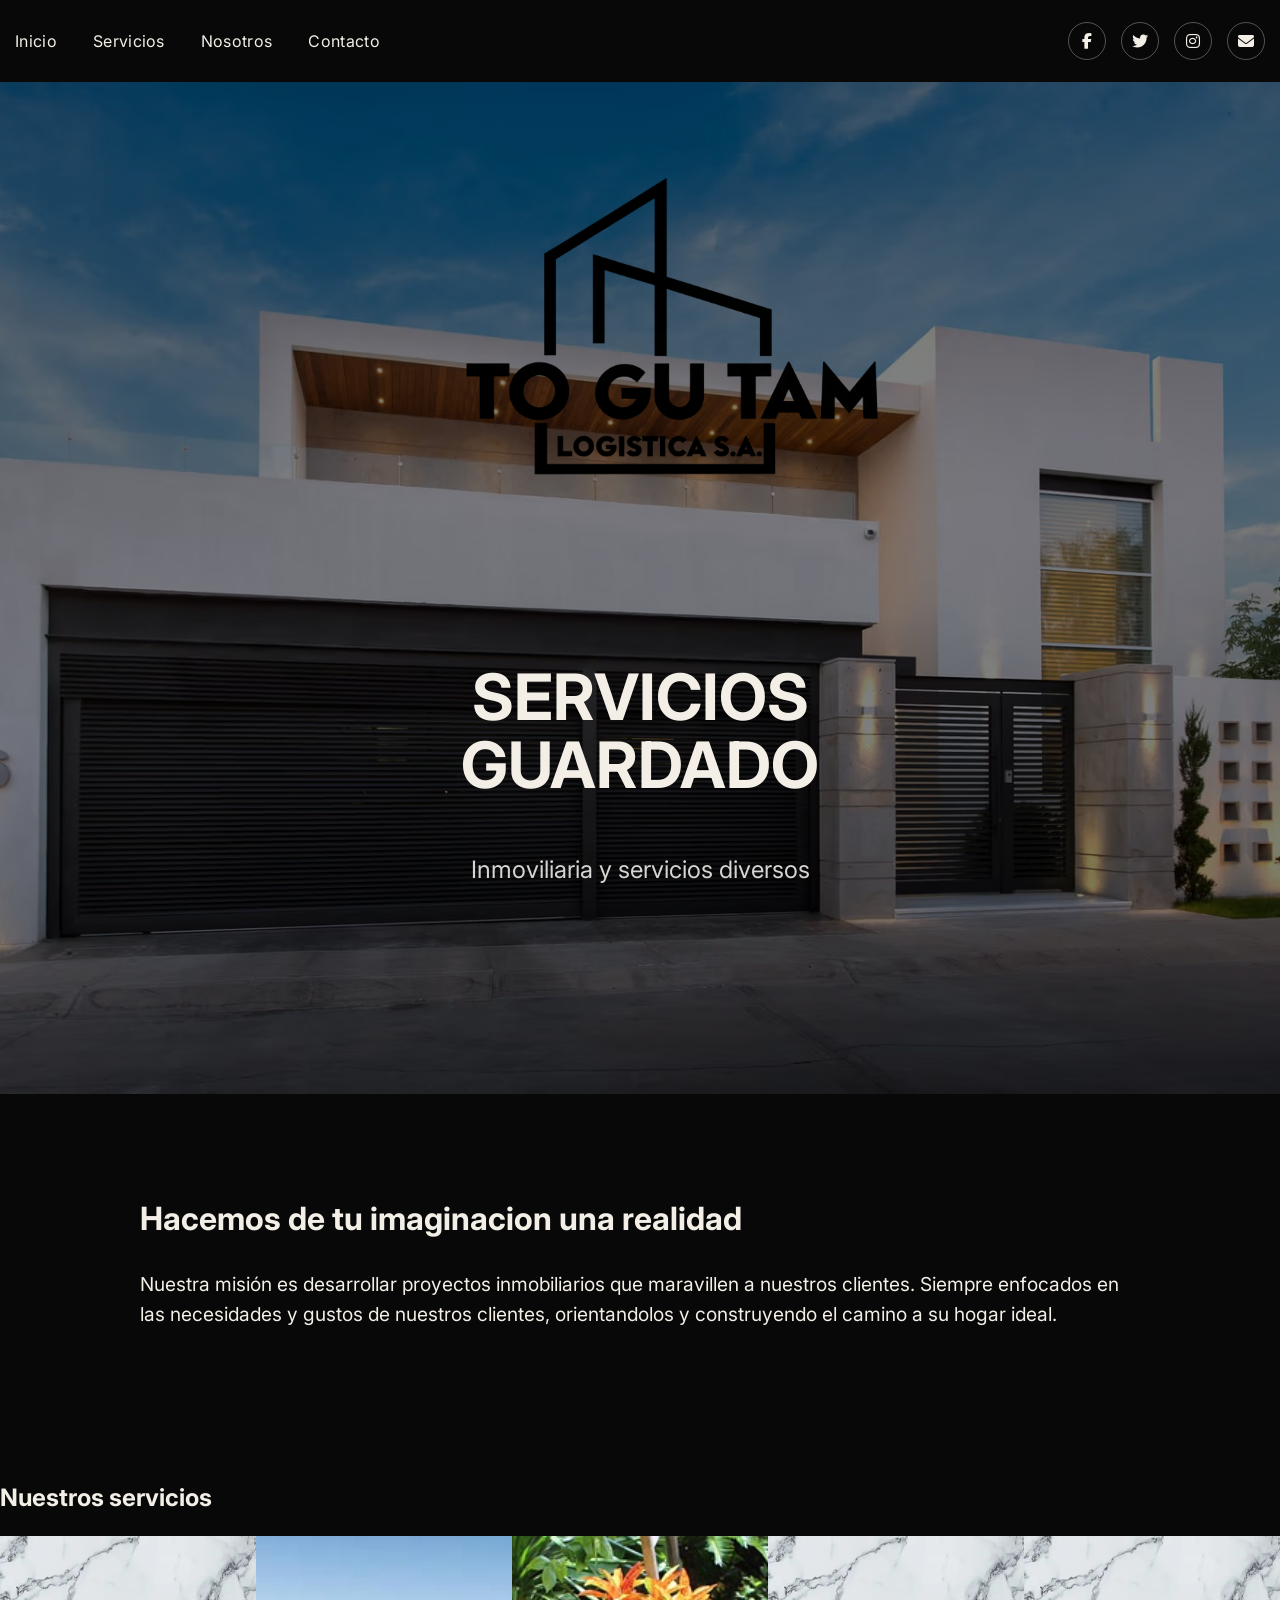
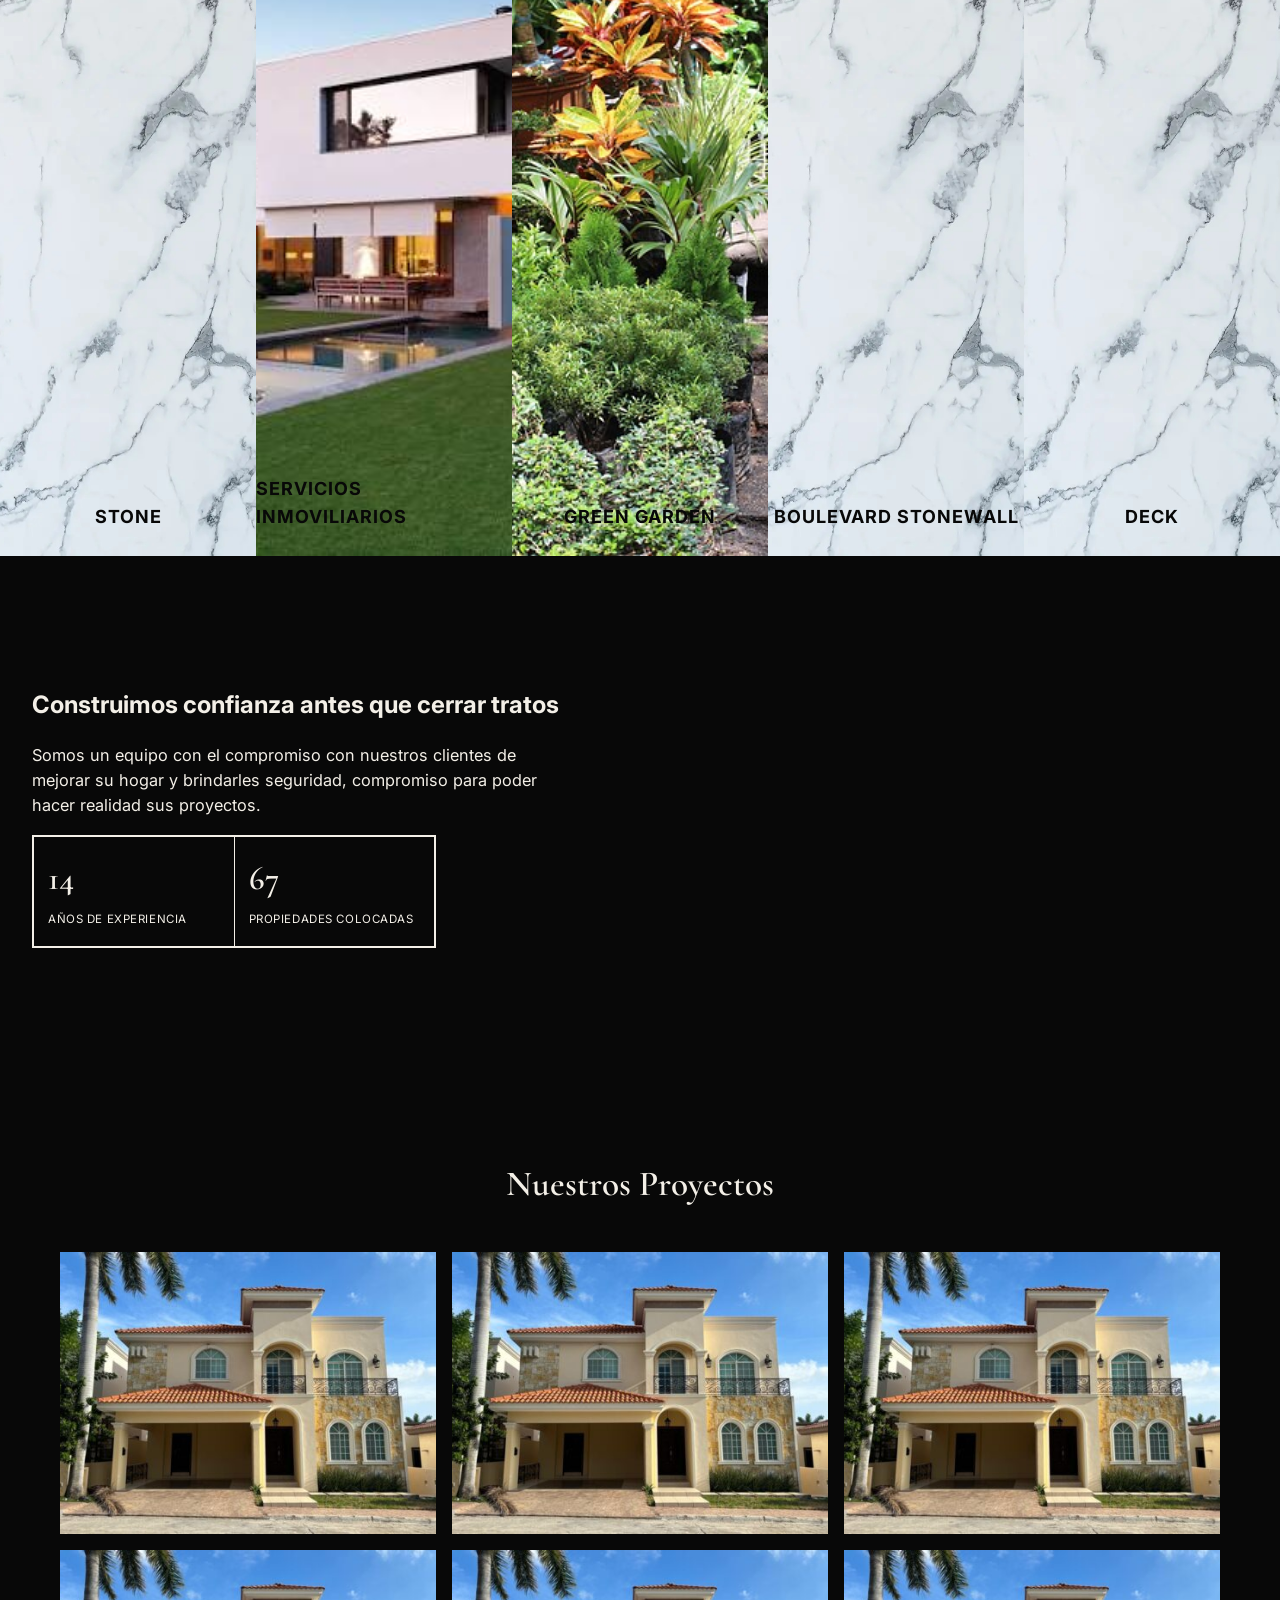
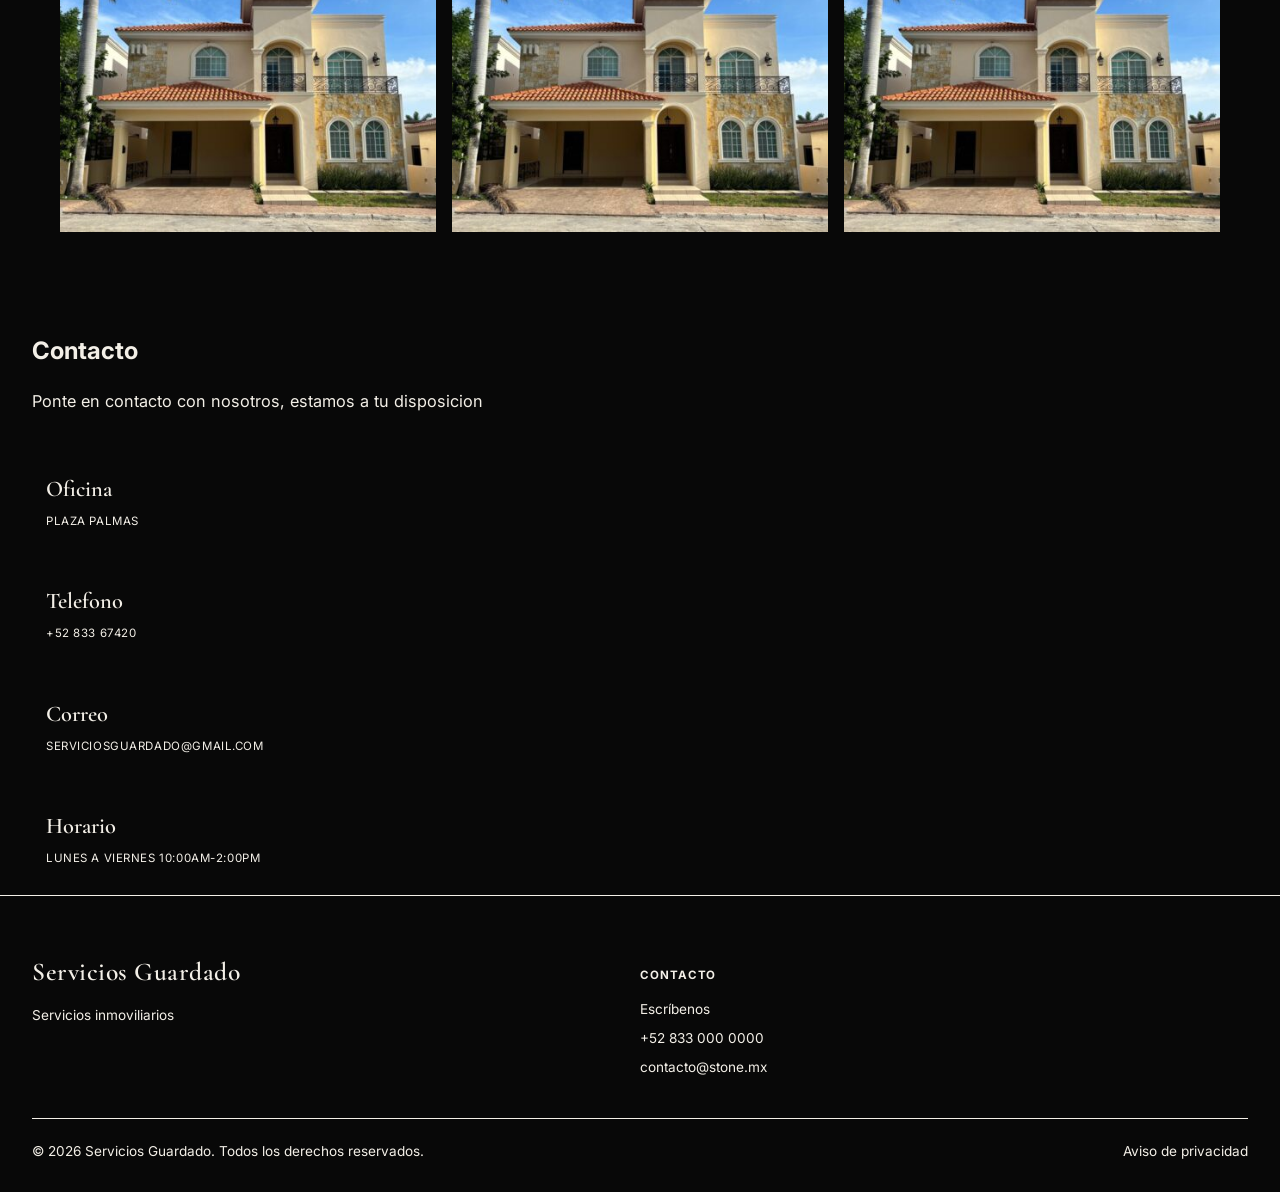
==== src/main/resources/static/index.html @ 4ea79ef3 "Primer commit" ====
<!DOCTYPE html>
<html lang="es">

<head>
    <link rel="stylesheet" href="styles.css">
    <meta charset="UTF-8">
    <meta name="viewport" content="width=device-width, initial-scale=1.0">
    <title>Serviciois Guardado — Espacios que sí se sienten tuyos</title>
    <link rel="preconnect" href="https://fonts.googleapis.com">
    <link rel="preconnect" href="https://fonts.gstatic.com" crossorigin>
    <link href="https://fonts.googleapis.com/css2?family=Cormorant+Garamond:ital,wght@0,500;0,600;1,500&family=Inter:wght@400;500;600;700&display=swap" rel="stylesheet">
    <link rel="stylesheet" href="https://cdnjs.cloudflare.com/ajax/libs/font-awesome/6.5.1/css/all.min.css">
</head>

<body>

    <header>
        <nav>
            <div class="nav-izquierda">
                <ul class="nav-links" id="navLinks">
                <li><a href="index.html">Inicio</a></li>
                <li><a href="#servicios">Servicios</a></li>
                <li><a href="#nosotros">Nosotros</a></li>
                <li><a href="#contacto">Contacto</a></li>
                </ul>
            </div>

                <div class="social-icons">
                 <a href="https://facebook.com/" target="_blank" aria-label="Facebook">
                 <i class="fab fa-facebook-f"></i>
                 </a>
                <a href="https://twitter.com/" target="_blank" aria-label="Twitter">  <!-- modificar a la empresa  -->
                 <i class="fab fa-twitter"></i>
                </a>
                <a href="https://instagram.com/" target="_blank" aria-label="Instagram">
                 <i class="fab fa-instagram"></i>
                </a>
                <a href="mailto:contacto@tuempresa.com" aria-label="Correo">
                <i class="fas fa-envelope"></i>
                </a>
                </div>

        <button class="burger" id="burgerBtn" aria-label="Abrir menú">
            <span></span>
            <span></span>
            <span></span>
        </button>
        </nav>
    </header>

    <body>
        <section id="inicio" class="displayPrincipal">
                <div class="layer1"></div>
                <div class="display-content">
                  <img src="images/logotopga.png" class="display-content">
                <h1>SERVICIOS GUARDADO</h1>
                <p class="lead">Inmoviliaria y servicios diversos</p>
                </div>
        </section>

        <section id="mision" class="wrap">
                <div class="section-head">
                <h2>Hacemos de tu imaginacion una realidad</h2>
                <p>Nuestra misión es desarrollar proyectos inmobiliarios que maravillen a nuestros clientes. 
                Siempre enfocados en las necesidades y gustos de nuestros clientes, orientandolos y construyendo 
                el camino a su hogar ideal.
                </p>
                </div>
         </section>

        <section id="servicios">
      <h1>Nuestros servicios</h1>
      <div class="servicios">
        <a href="stone.html" class="servicio" style="background-image: url('images/marmol.jpg');" >
            <span class="servicio-nombre">STONE</span>
        </a>
        <a href="serviciosMov.html" class="servicio" style="background-image: url('images/casa2.jpg');">
            <span class="servicio-nombre">Servicios Inmoviliarios</span>
        </a>
        <a href="greengarden.html" class="servicio" style="background-image: url('images/green.jpg');">
            <span class="servicio-nombre">Green garden</span>
        </a>
        <a href="boulevardStone.html" class="servicio" style="background-image: url('images/marmol.jpg');">
            <span class="servicio-nombre">Boulevard Stonewall</span>
        </a>
        <a href="deck.html" class="servicio" style="background-image: url('images/marmol.jpg');">
            <span class="servicio-nombre">deck</span>
        </a>
     </div>
    </section>

        <section id="nosotros" class="wrap">
        <div class="about">
        <h1>Construimos confianza antes que cerrar tratos</h1>
        <p>Somos un equipo con el compromiso con nuestros clientes de mejorar su 
            hogar y brindarles seguridad, compromiso para poder hacer realidad sus proyectos.</p>
        </div>
        <div class="stats">
          <div class="stat"><span class="num">14</span><span class="label">Años de experiencia</span></div>
          <div class="stat"><span class="num">67</span><span class="label">Propiedades colocadas</span></div>
        </div>
        </section>

        <section id="galeria" class="galeria">
        <h2 class="galeria-titulo">Nuestros Proyectos</h2>

         <div class="galeria-grid">
         <div class="galeria-item">
         <img src="images/casa1.jpg" alt="Proyecto 1" onclick="abrirLightbox(this)">
    </div>
    <div class="galeria-item">
      <img src="images/casa1.jpg" alt="Proyecto 2" onclick="abrirLightbox(this)">
    </div>
    <div class="galeria-item">
      <img src="images/casa1.jpg" alt="Proyecto 3" onclick="abrirLightbox(this)">
    </div>
    <div class="galeria-item">
      <img src="images/casa1.jpg" alt="Proyecto 4" onclick="abrirLightbox(this)">
    </div>
    <div class="galeria-item">
      <img src="images/casa1.jpg" alt="Proyecto 5" onclick="abrirLightbox(this)">
    </div>
    <div class="galeria-item">
      <img src="images/casa1.jpg" alt="Proyecto 6" onclick="abrirLightbox(this)">
    </div>
  </div>

   <div class="lightbox" id="lightbox">
  <span class="lightbox-cerrar" onclick="cerrarLightbox()">&times;</span>
  <img id="lightbox-img" src="" alt="">
</div>
    </section>

   


        <section id="contacto" class="wrap">
            <div class="about">
                <h2>Contacto</h2>
                <p>Ponte en contacto con nosotros, estamos a tu disposicion</p>
                <div class="contactos">
                    <div class="contacto"><span class="fuente">Oficina</span><span class="texto">Plaza Palmas</span></div>
                    <div class="contacto"><span class="fuente">Telefono</span><span class="texto">+52 833 67420</span></div>
                    <div class="contacto"><span class="fuente">Correo</span><span class="texto">serviciosguardado@gmail.com</span></div>
                    <div class="contacto"><span class="fuente">Horario</span><span class="texto">Lunes a viernes 10:00AM-2:00PM</span></div>
                </div>
            </div>
        </section>

        


    </body>

    <footer>
  <div class="wrap">
    <div class="footer-grid">
      <div>
        <div class="logo" style="margin-bottom:12px;">Servicios Guardado</div>
        <p style="max-width:38ch;">Servicios inmoviliarios </p>
      </div>
      <div>
        <h4>Contacto</h4>
        <ul><li><a href="#contacto">Escríbenos</a></li><li>+52 833 000 0000</li><li>contacto@stone.mx</li></ul>
      </div>
    </div>
    <div class="footer-bottom">
      <span>© 2026 Servicios Guardado. Todos los derechos reservados.</span>
      <span>Aviso de privacidad</span>
    </div>
  </div>
</footer>

<script src="script.js"></script>
</body>

</html>
---- src/main/resources/static/styles.css ----
/*------- CONFIGURACION GENERAL --------*/
:root{
    --blanco:#F3EFE7;
    --naranjoso:#b6791d;
    --negro:#080808;
}
body{
    margin:0;
    background:var(--negro);
    color:var(--blanco);
    font-family:'Inter', sans-serif;
    line-height:1.55;
}
a{color:inherit;}
.wrap{max-width:1240px; margin:0 auto; padding:0 32px;}
section{padding:110px 0;}

.logo{font-family:'Cormorant Garamond', serif; font-weight:600; font-size:1.6rem; letter-spacing:0.02em; color:#F3EFE7}

/* ------- NAV -------- */

header {
    position: sticky;
    top: 0;
    z-index: 50;
    background: var(--negro);
}

nav {
    display: flex;
    align-items: center;
    justify-content: space-between;
    padding: 22px 15px;
    max-width: 1980px;
    margin: 0 auto;
}

.nav-izquierda {
    display: flex;
    align-items: center;
    gap: 32px;
}

.nav-links {
    display: flex;
    gap: 36px;
    list-style: none;
    padding: 0;
    margin: 0;
    font-size: 1rem;
    letter-spacing: 0.02em;
}

.nav-links a {
    color: var(--blanco);
    text-decoration: none;
    position: relative;
    padding-bottom: 4px;
}

.nav-links a::after {
    content: "";
    position: absolute;
    left: 0;
    bottom: 0;
    width: 0;
    height: 1px;
    background: var(--blanco);
    transition: width 0.25s ease;
}

.nav-links a:hover::after {
    width: 100%;
}

.burger {
    display: none;
    flex-direction: column;
    gap: 5px;
    background: none;
    border: none;
    cursor: pointer;
}

.burger span {
    width: 24px;
    height: 2px;
    background: var(--blanco);
}

.social-section {
  display: flex;
  align-items: center;
  justify-content: space-between;
  background-color: var(--negro);
  padding: 15px 30px;
}
.social-icons {
  display: flex;
  gap: 15px;
}
.social-icons a {
  color: var(--blanco);
  width: 36px;
  height: 36px;
  display: flex;
  align-items: center;
  justify-content: center;
  border-radius: 50%;
  border: 1px solid rgba(255,255,255,0.3);
  text-decoration: none;
  transition: background-color 0.3s;
}
.social-icons a:hover {
  background-color: rgba(255,255,255,0.15);
}

/* ------- CELULAR -------- */

@media (max-width: 860px) {

    nav {
        position: relative;
    }

    .nav-links {
        position: absolute;
        top: 100%;
        left: 0;
        right: 0;

        display: flex;
        flex-direction: column;
        gap: 0;

        background: var(--negro);

        list-style: none;

        max-height: 0;
        overflow: hidden;

        transition: max-height 0.3s ease;

        z-index: 100;
    }

    .nav-links.open {
        max-height: 300px;
    }

    .nav-links li {
        width: 100%;
        border-top: 1px solid rgba(255,255,255,0.2);
    }

    .nav-links a {
        display: block;
        width: 100%;
        padding: 16px 32px;
        box-sizing: border-box;
    }

    .nav-links a::after {
        display: none;
    }

    .social-icons {
        display: none;
    }

    .burger {
        display: flex;
    }
}

/*----  DISPLAY GRANDE  ------*/
.displayPrincipal{
  position:relative;
    height:88vh; min-height:560px;
    display:flex; align-items:flex-end;
    color:var(--negro);
}
.displayPrincipal .layer1{
  position:absolute;
  inset:0;
  background-image: url('images/casa3.jpg');
  background-size: cover;
  background-position: center 40%;
  background-repeat: no-repeat;
}
.display-content .img{
  width: 400px;
  height: 300px;
}
.displayPrincipal .layer1::before {
  content: "";
  position: absolute;
  top: 0;
  left: 0;
  width: 100%;
  height: 100%;
  background-color: rgba(0, 0, 0, 0.5); /* ajusta el 0.5 para más o menos oscuridad */
  z-index: 1;
}
.display-content{
    position:center; 
    z-index:2; 
    padding:0 32px 72px; 
    max-width:450px; 
    margin:0 auto; 
    width:100%;
    text-align: center;
  }
.display-content h1{
    font-size:clamp(2.6rem,5vw,4.2rem);
    color:var(--blanco);
    line-height:1.05;
    max-width:14ch;
    position: center;
  }
.display-content p.lead{max-width:46ch; color:rgba(251,249,244,0.85); font-size:1.5rem;}

/*------- Mision -------*/
.section-head{max-width:1000px; margin-bottom:100px;margin:0 auto;margin-top: 100px;}
.section-head h2{font-size: 2rem;}
.section-head p{color:var(--cream); font-size:1.2rem;}

/*-------- Servicios ------*/
.servicios{
  display:flex;
  width:100%;
  height:620px;
}
.servicio{
  flex:1;
  position: center;
  background-size: cover;
  background-position: center;
  display: flex;
  align-items: flex-end;
  justify-content: center;
  overflow: hidden;
  text-decoration: none;
  color: inherit;
}
.servicio-nombre{
  position: center;
  z-index: 2;
  color: #080808;
  font-weight: bold;
  font-size: 18px;
  letter-spacing: 1px;
  margin-bottom: 25px;
  text-transform: uppercase;
}


@media (max-width: 768px) {
  .servicios {
    display: grid;
    grid-template-columns: repeat(2, 1fr); 
    height: auto;
    gap: 2px;
  }

  .servicio {
    height: 200px;
  }
}

/*------- Nosotros ------*/
  .about{max-width:1260px; margin-bottom:100px;margin:0 auto;}
  .about p{color:var(--blanco); font-size:1.02rem; max-width:52ch;}
  .stats {
  display: grid;
  grid-template-columns: repeat(2, 1fr);
  gap: 1px;
  background: var(--blanco); 
  border: 2px solid var(--blanco);
  margin-bottom: 100px;
  max-width: 400px; 
}
.stat {
  background: var(--negro);
  padding: 16px 14px; 
}
.stat .num {
  font-family: 'Cormorant Garamond', serif;
  font-size: 2.1rem;
  color: var(--blanco);
  font-weight: 600;
  display: block;
}
.stat .label {
  font-size: 0.72rem;
  letter-spacing: 0.05em;
  text-transform: uppercase;
  color: var(--blanco);
}
.about-media {
  aspect-ratio: 4/5;
}

@media (max-width:768px){
  .stats {
  display: grid;
  grid-template-columns: repeat(2, 1fr);
  gap: 1px;
  background: var(--blanco); 
  border: 2px solid var(--blanco);
  margin-bottom: 100px;
  max-width: 300px; 
}
}

/*-------- Contacto --------*/
.contactos {
  display: grid;
  grid-template-rows: repeat(2, 1fr);
  gap: 1px;
  background: var(--negro); 
  margin-top: 32px;
  max-width: 400px; 
}
.contacto {
  background: var(--negro);
  padding: 26px 14px; 
}
.contacto .fuente {
  font-family: 'Cormorant Garamond', serif;
  font-size: 1.4rem;
  color: var(--blanco);
  font-weight: 600;
  display: block;
}
.contacto .texto{
  font-size: 0.72rem;
  letter-spacing: 0.05em;
  text-transform: uppercase;
  color: var(--blanco);
}


/* ------ footer -------*/
.cta-strip{
    background:var(--blanco); color:var(--blanco); text-align:center; padding:90px 32px;
  }
  .cta-strip h2{color:var(--cream); font-size:clamp(1.8rem,3vw,2.6rem); max-width:18ch; margin:0 auto 20px;}
  footer{border-top:1px solid var(--blanco); padding:56px 0 30px; font-size:0.85rem; color:var(--blanco);}
  .footer-grid{display:grid; grid-template-columns:2fr 1fr 1fr; gap:40px; margin-bottom:40px;}
  @media (max-width:760px){ .footer-grid{grid-template-columns:1fr; gap:28px;} }
  .footer-grid h4{font-size:0.72rem; text-transform:uppercase; letter-spacing:0.08em; color:var(--charcoal); margin-bottom:14px;}
  .footer-grid ul{list-style:none; padding:0; margin:0; display:flex; flex-direction:column; gap:8px;}
  .footer-grid a{text-decoration:none;}
  .footer-grid a:hover{color:var(--blanco);}
  .footer-bottom{border-top:1px solid var(--blanco); padding-top:22px; display:flex; justify-content:space-between; flex-wrap:wrap; gap:12px;}
  :focus-visible{outline:2px solid var(--clay); outline-offset:2px;}


  /* ----- seccion de galeria --------*/
.galeria {
background: var(--negro);
padding: 80px 60px;
}

.galeria-titulo {
  font-family: 'Cormorant Garamond', serif;
  color: var(--blanco);
  font-size: 2.2rem;
  font-weight: 600;
  text-align: center;
  margin-bottom: 40px;
}

.galeria-grid {
  display: grid;
  grid-template-columns: repeat(3, 1fr); /* 3 columnas */
  gap: 16px;
}

.galeria-item {
  overflow: hidden;
  aspect-ratio: 4/3; /* mantiene proporción uniforme en todas las fotos */
}

.galeria-item img {
  width: 100%;
  height: 100%;
  object-fit: cover;
  display: block;
  transition: transform 0.4s ease;
}

/* Efecto zoom suave al pasar el mouse */
.galeria-item:hover img {
  transform: scale(1.08);
}


/*----------------- Display chico -----------------------*/
.displayChico{
  position:relative;
    height:44vh; min-height:560px;
    display:flex; align-items:flex-end;
    color:var(--negro);
    background-size: cover;
}
@media(max-width:760px){
.displayChico{
  position:relative;
    height:44vh; min-height:150px;
    display:flex; align-items:flex-end;
    color:var(--negro);
}
}
.displayChico .layer1{
  position:absolute;
  inset:0;
  background-size: cover;
  background-position: center 40%;
  background-repeat: no-repeat;
}
.displayChico .layer1::before {
  content: "";
  position: absolute;
  top: 0;
  left: 0;
  width: 100%;
  height: 100%;
  background-color: rgba(0, 0, 0, 0.5); /* ajusta el 0.5 para más o menos oscuridad */
  z-index: 1;
}

/* ------- para que la galeria muestre un acercamiento a la foto */
.lightbox {
  display: none;
  position: fixed;
  top: 0;
  left: 0;
  width: 100%;
  height: 100%;
  background: rgba(0, 0, 0, 0.9);
  z-index: 999;
  align-items: center;
  justify-content: center;
}

.lightbox.activo {
  display: flex;
}

.lightbox img {
  max-width: 90%;
  max-height: 85vh;
  object-fit: contain;
}

.lightbox-cerrar {
  position: absolute;
  top: 20px;
  right: 35px;
  color: white;
  font-size: 40px;
  font-weight: bold;
  cursor: pointer;
  line-height: 1;
}

.galeria-item img {
  cursor: pointer; /* para que se vea clicable */
}


/* seccion del carrusel */
.carrusel-section {
  position: relative;
  display: flex;
  align-items: center;
  justify-content: center;
  gap: 16px;
  padding: 60px 40px 40px;
}

/* NUEVO: la "ventana" que recorta las tarjetas que no se ven */
.carrusel-viewport {
  width: 1000px;       /* ancho visible del carrusel, ajústalo a tu gusto */
  max-width: 100%;
  overflow: hidden;
}

.carrusel-track {
  display: flex;
  align-items: center;
  gap: 24px;
  transition: transform 0.5s ease; /* CLAVE: aquí ocurre la animación */
}

.carrusel-card {
  flex: 0 0 340px;   /* ancho fijo, no se encoge ni se estira */
  height: 420px;
  position: relative;
  border-radius: 6px;
  overflow: hidden;
  opacity: 0.5;
  transform: scale(0.85);
  transition: opacity 0.5s ease, transform 0.5s ease; /* anima también el "resaltado" */
}

.carrusel-card img {
  width: 100%;
  height: 100%;
  object-fit: cover;
  display: block;
}

.carrusel-card.destacada {
  opacity: 1;
  transform: scale(1.05);
  box-shadow: 0 20px 40px rgba(0,0,0,0.25);
}

.carrusel-card.destacada img {
  filter: brightness(0.6);
}

.carrusel-overlay {
  position: absolute;
  bottom: 40px;
  left: 0;
  width: 100%;
  text-align: center;
  color: white;
  opacity: 0;
  transition: opacity 0.3s ease 0.2s; /* aparece un poco después del movimiento */
}

.carrusel-card.destacada .carrusel-overlay {
  opacity: 1;
}

.carrusel-subtitulo {
  font-size: 0.9rem;
  letter-spacing: 2px;
  opacity: 0.85;
}

.carrusel-titulo {
  font-size: 2rem;
  font-weight: 700;
  margin-top: 6px;
}

.carrusel-flecha {
  background: none;
  border: none;
  font-size: 1.5rem;
  color: #333;
  cursor: pointer;
  padding: 10px;
  flex-shrink: 0;
}

.carrusel-puntos {
  position: absolute;
  bottom: -10px;
  left: 50%;
  transform: translateX(-50%);
  display: flex;
  gap: 8px;
}

.carrusel-puntos span {
  width: 8px;
  height: 8px;
  border-radius: 50%;
  background: #ccc;
  cursor: pointer;
  transition: background 0.3s ease;
}

.carrusel-puntos span.activo {
  background: #333;
}
.mostrador{
   display:flex;
  width:100%;
  height:620px;
}
.propiedad{
  flex:1;
  position: center;
  background-size: cover;
  background-position: center;
  display: flex;
  align-items: flex-end;
  justify-content: center;
  overflow: hidden;
  text-decoration: none;
  color: inherit;
}
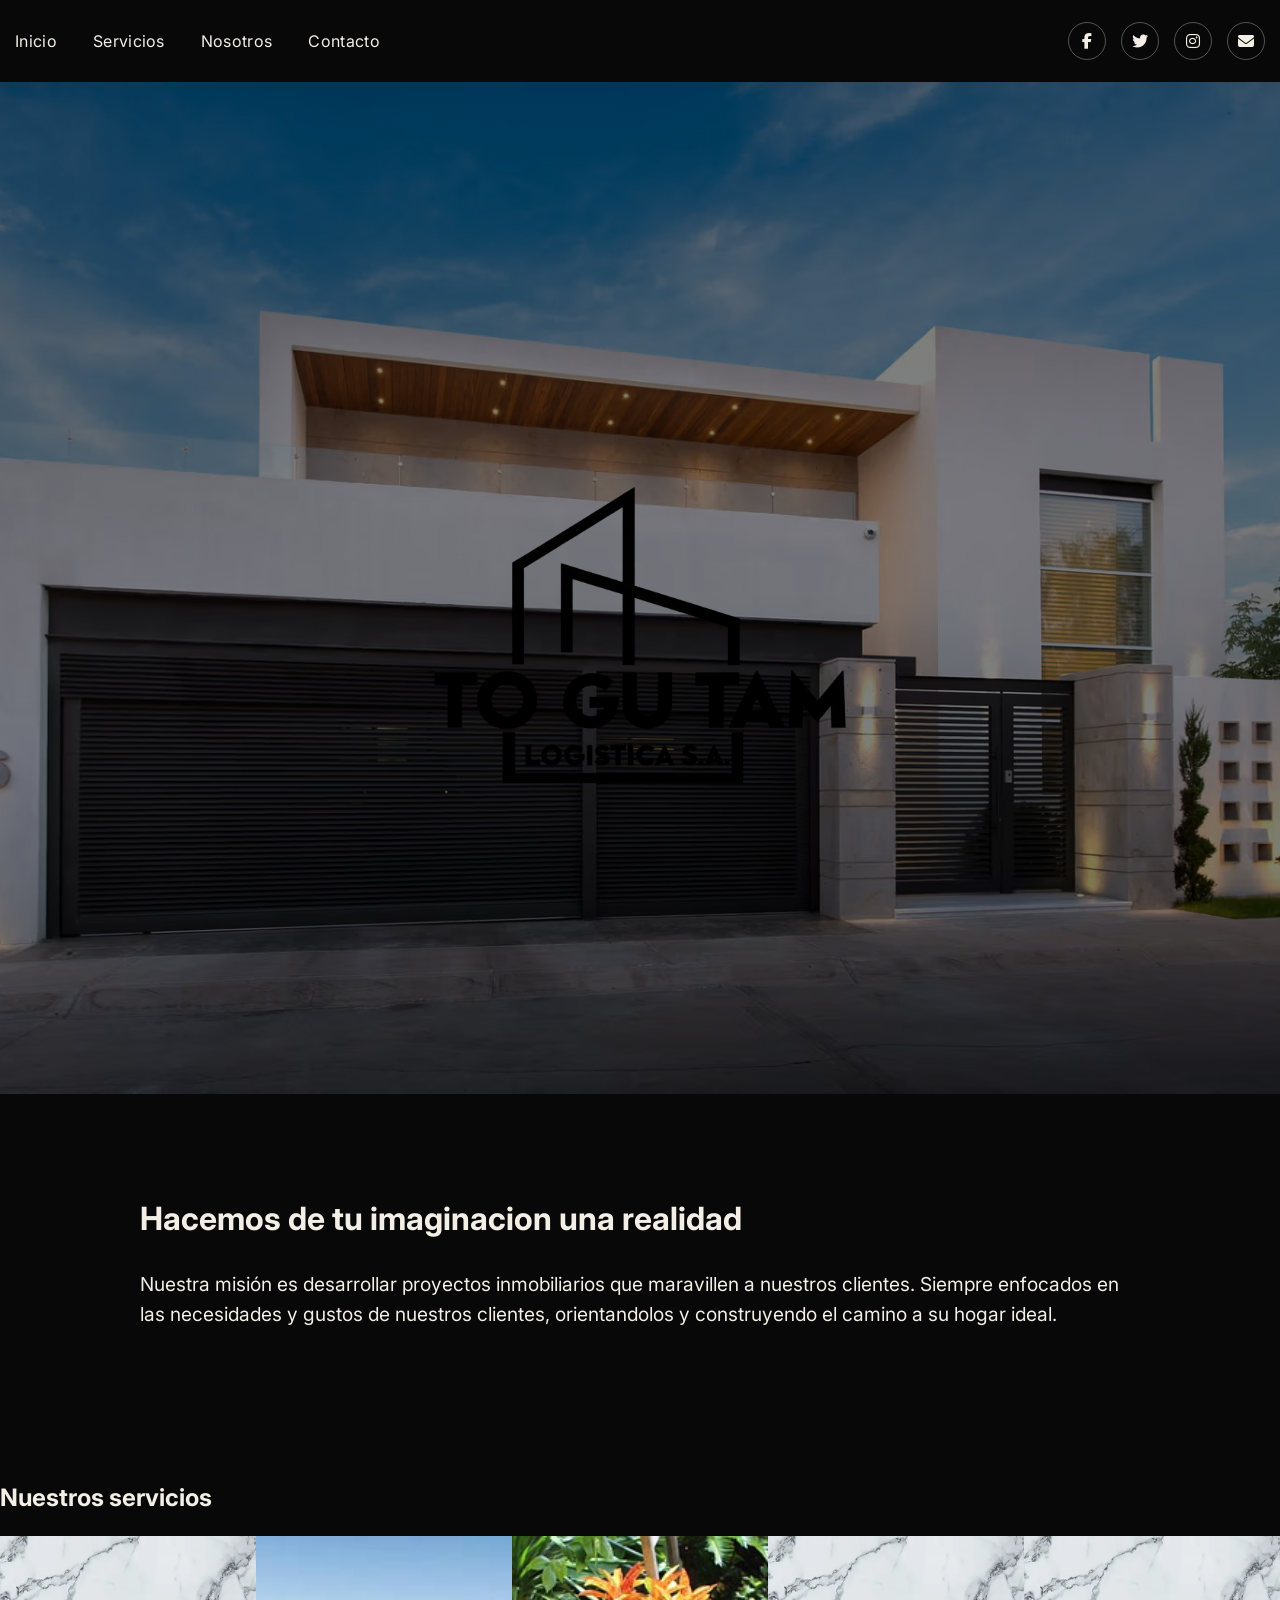
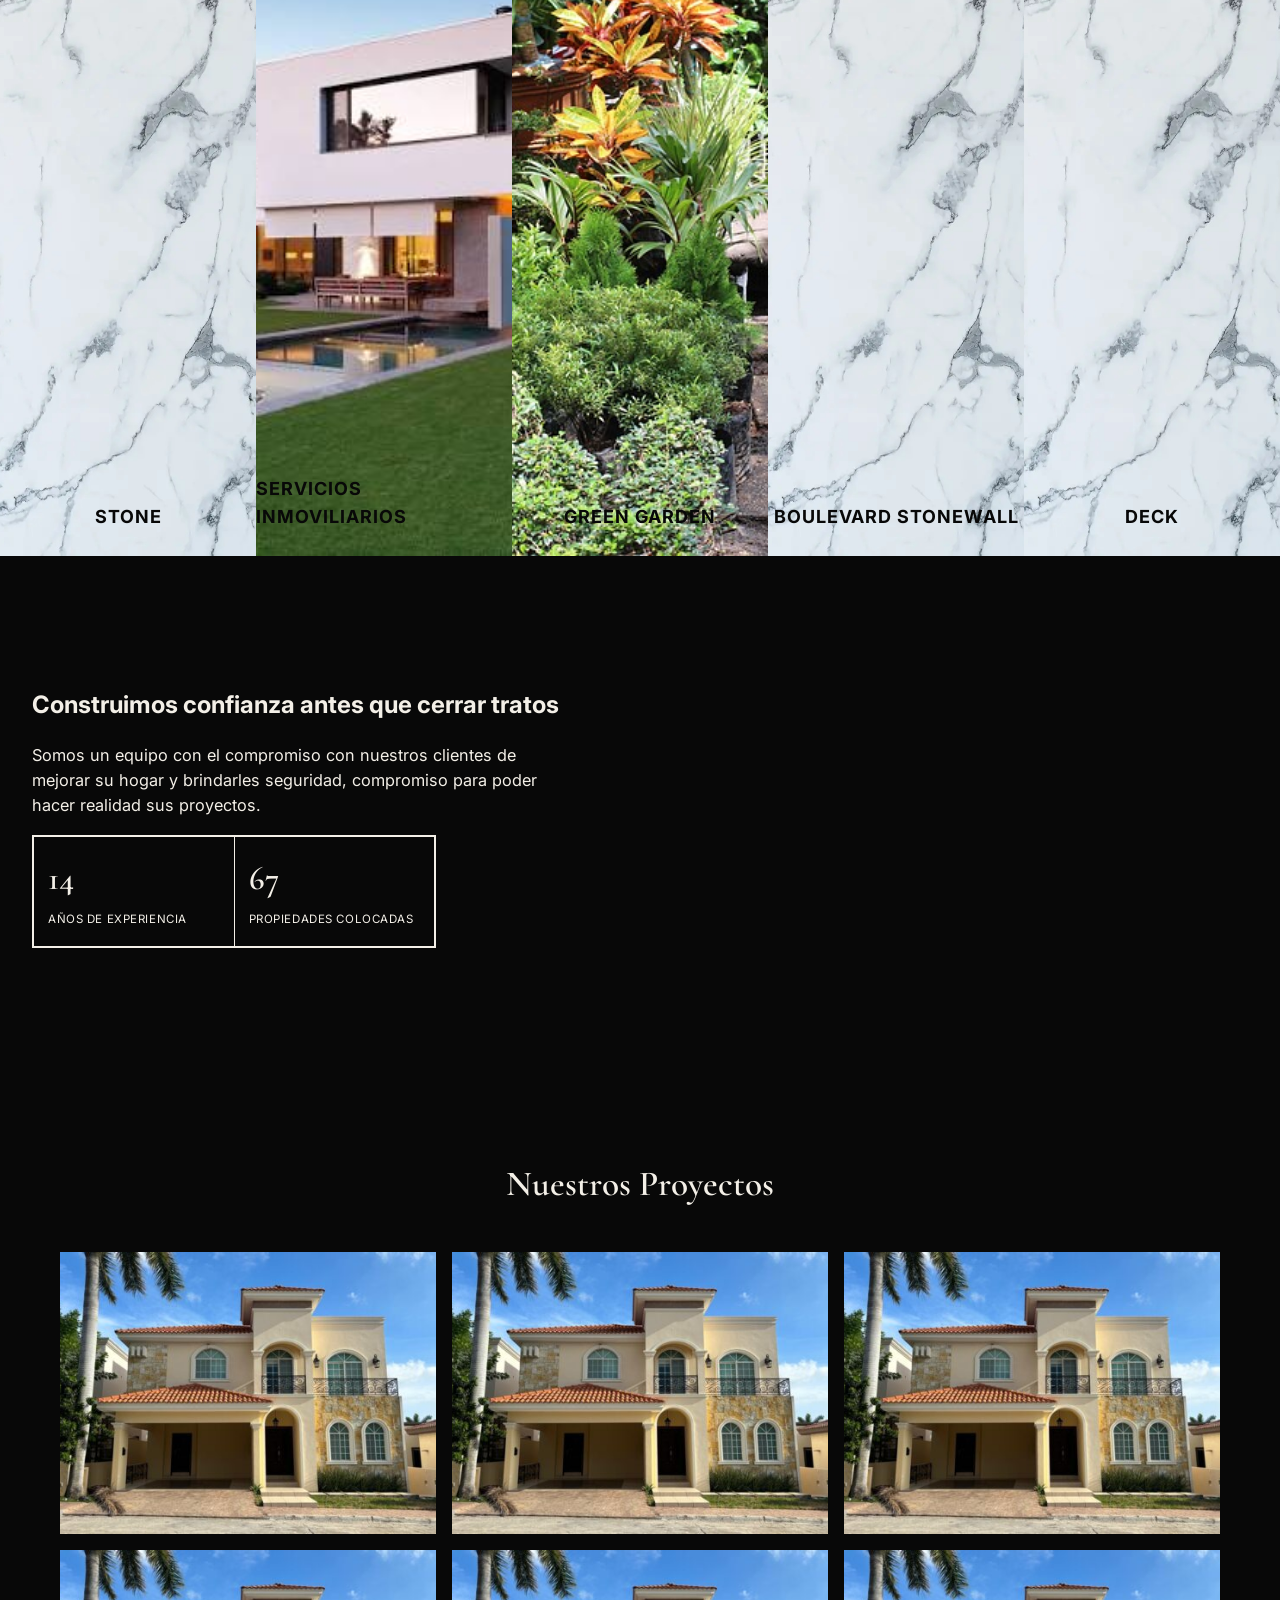
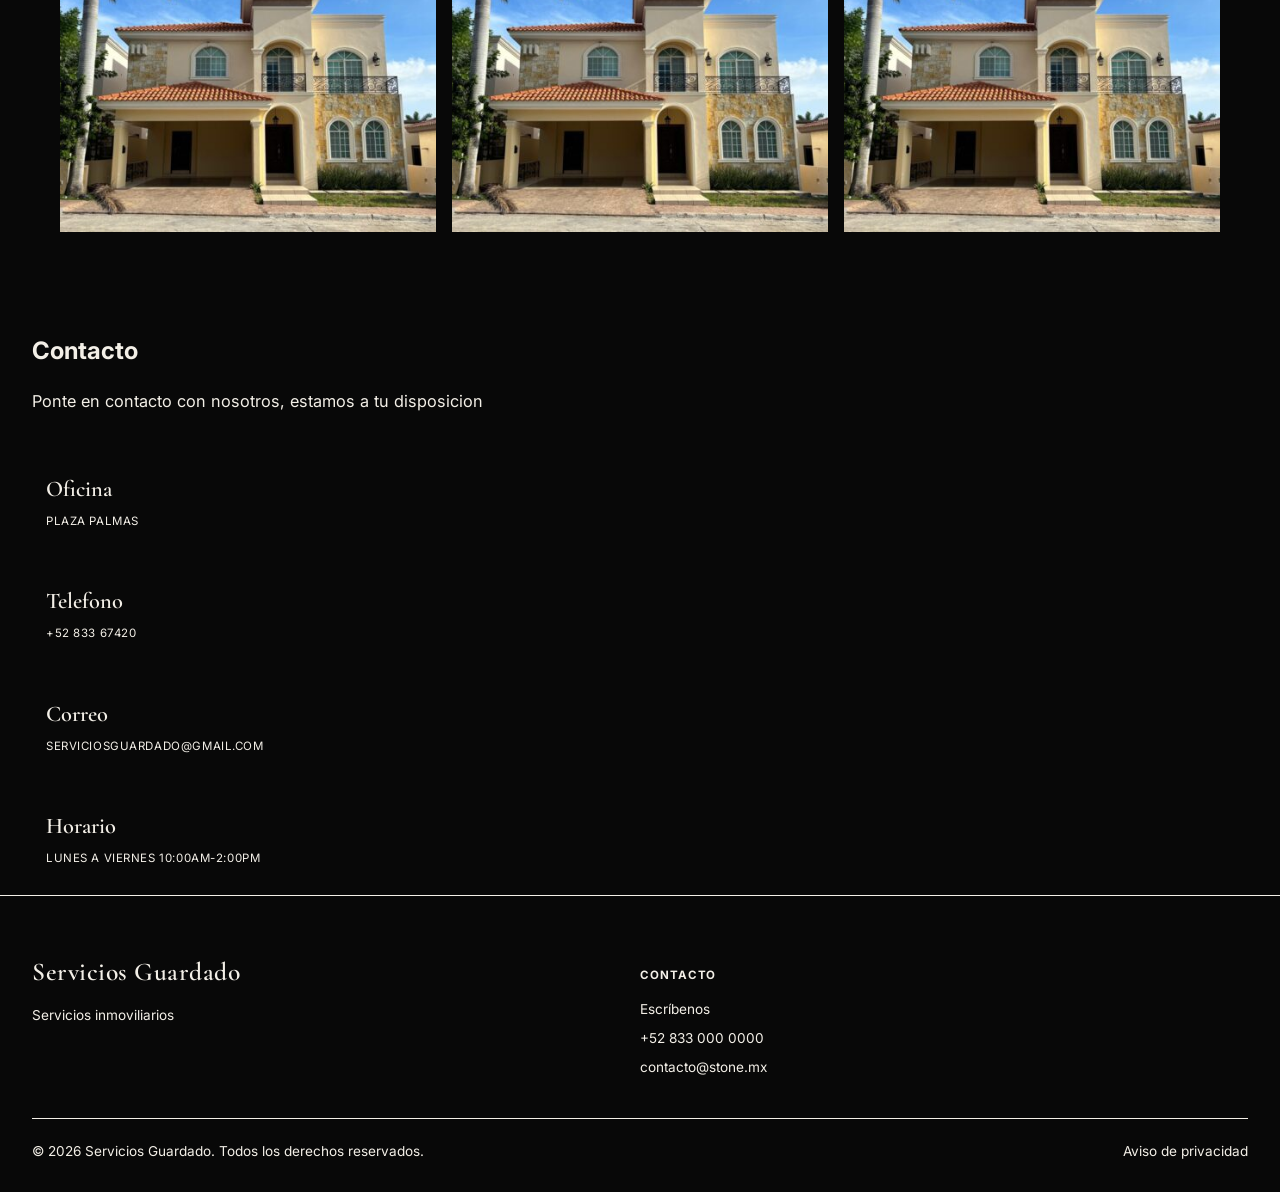
==== commit 528717f1: "mod html" ====
--- a/src/main/resources/static/index.html
+++ b/src/main/resources/static/index.html
@@ -53,8 +53,7 @@
                 <div class="layer1"></div>
                 <div class="display-content">
                   <img src="images/logotopga.png" class="display-content">
-                <h1>SERVICIOS GUARDADO</h1>
-                <p class="lead">Inmoviliaria y servicios diversos</p>
+                
                 </div>
         </section>
 
--- a/src/main/resources/static/styles.css
+++ b/src/main/resources/static/styles.css
@@ -204,6 +204,8 @@
   z-index: 1;
 }
 .display-content{
+  display: flex;
+  justify-content: center;
     position:center; 
     z-index:2; 
     padding:0 32px 72px; 
@@ -219,7 +221,7 @@
     max-width:14ch;
     position: center;
   }
-.display-content p.lead{max-width:46ch; color:rgba(251,249,244,0.85); font-size:1.5rem;}
+.display-content p.lead{max-width:46ch; color:rgba(251,249,244,0.85); font-size:1.5rem;text-align: center;}
 
 /*------- Mision -------*/
 .section-head{max-width:1000px; margin-bottom:100px;margin:0 auto;margin-top: 100px;}
@@ -484,7 +486,7 @@
 
 /* NUEVO: la "ventana" que recorta las tarjetas que no se ven */
 .carrusel-viewport {
-  width: 1000px;       /* ancho visible del carrusel, ajústalo a tu gusto */
+  width: 1000px;       
   max-width: 100%;
   overflow: hidden;
 }
@@ -493,18 +495,18 @@
   display: flex;
   align-items: center;
   gap: 24px;
-  transition: transform 0.5s ease; /* CLAVE: aquí ocurre la animación */
+  transition: transform 0.5s ease; 
 }
 
 .carrusel-card {
-  flex: 0 0 340px;   /* ancho fijo, no se encoge ni se estira */
+  flex: 0 0 340px;   
   height: 420px;
   position: relative;
   border-radius: 6px;
   overflow: hidden;
   opacity: 0.5;
   transform: scale(0.85);
-  transition: opacity 0.5s ease, transform 0.5s ease; /* anima también el "resaltado" */
+  transition: opacity 0.5s ease, transform 0.5s ease; 
 }
 
 .carrusel-card img {
@@ -532,7 +534,7 @@
   text-align: center;
   color: white;
   opacity: 0;
-  transition: opacity 0.3s ease 0.2s; /* aparece un poco después del movimiento */
+  transition: opacity 0.3s ease 0.2s; 
 }
 
 .carrusel-card.destacada .carrusel-overlay {
@@ -599,3 +601,213 @@
   text-decoration: none;
   color: inherit;
 }
+
+
+/* ----------------- Propiedades ----------------- */
+.propiedades-grid {
+  display: grid;
+  grid-template-columns: repeat(auto-fill, minmax(260px, 1fr));
+  gap: 24px;
+  margin-top: 20px;
+}
+
+.propiedades-estado {
+  color: var(--blanco);
+  opacity: 0.7;
+  text-align: center;
+  grid-column: 1 / -1;
+}
+
+.propiedad-card {
+  background: #111;
+  border: 1px solid rgba(255,255,255,0.08);
+  border-radius: 6px;
+  overflow: hidden;
+  display: flex;
+  flex-direction: column;
+  transition: transform 0.3s ease;
+}
+
+.propiedad-card:hover {
+  transform: translateY(-4px);
+}
+
+.propiedad-imagen {
+  height: 190px;
+  background-size: cover;
+  background-position: center;
+}
+
+.propiedad-info {
+  padding: 18px 18px 22px;
+  display: flex;
+  flex-direction: column;
+  gap: 6px;
+}
+
+.propiedad-titulo {
+  font-family: 'Cormorant Garamond', serif;
+  font-size: 1.25rem;
+  font-weight: 600;
+  color: var(--blanco);
+  margin: 0 0 4px;
+}
+
+.propiedad-datos {
+  display: flex;
+  gap: 14px;
+  font-size: 0.82rem;
+  color: rgba(243,239,231,0.7);
+  flex-wrap: wrap;
+}
+
+.propiedad-condicion {
+  font-size: 0.7rem;
+  text-transform: uppercase;
+  letter-spacing: 0.06em;
+  color: var(--naranjoso);
+  margin-top: 6px;
+}
+
+.propiedad-precio {
+  font-size: 1.3rem;
+  font-weight: 700;
+  color: var(--blanco);
+  margin-top: 4px;
+}
+
+
+/* ----------------- Detalle de propiedad / galería ----------------- */
+.detalle-propiedad{ padding-top:60px; }
+
+.galeria-principal{
+  position:relative;
+  width:100%;
+  height:70vh;
+  min-height:420px;
+  border-radius:6px;
+  overflow:hidden;
+  background:#111;
+}
+.galeria-principal img{
+  width:100%; height:100%; object-fit:cover; display:block;
+}
+.galeria-flecha{
+  position:absolute; top:50%; transform:translateY(-50%);
+  width:44px; height:44px;
+  background:var(--negro); color:var(--blanco);
+  border:none; border-radius:4px;
+  font-size:1.1rem; cursor:pointer; z-index:3;
+}
+.galeria-flecha-izq{ left:20px; }
+.galeria-flecha-der{ right:20px; }
+
+.galeria-overlay{
+  position:absolute; left:0; bottom:0; width:100%;
+  padding:24px 30px;
+  background:linear-gradient(to top, rgba(0,0,0,0.75), transparent);
+  z-index:2;
+}
+.etiquetas{ display:flex; gap:8px; margin-bottom:14px; }
+.etiqueta{
+  background:var(--blanco); color:var(--negro);
+  font-size:0.72rem; text-transform:uppercase; letter-spacing:0.05em;
+  padding:6px 12px; border-radius:4px;
+}
+.galeria-info{
+  display:flex; align-items:center; gap:16px; flex-wrap:wrap;
+}
+.galeria-info h1{
+  font-family:'Cormorant Garamond', serif;
+  font-size:clamp(1.6rem,3vw,2.4rem);
+  color:var(--blanco); margin:0;
+}
+.precio-badge{
+  background:var(--naranjoso); color:var(--blanco);
+  font-weight:700; font-size:1.15rem;
+  padding:8px 16px; border-radius:4px;
+}
+
+.galeria-miniaturas{
+  display:flex; gap:12px; margin-top:16px;
+  overflow-x:auto; padding-bottom:8px;
+}
+.miniatura{
+  width:120px; height:80px; object-fit:cover;
+  border-radius:4px; cursor:pointer; flex-shrink:0;
+  opacity:0.55; transition:opacity 0.25s ease, outline 0.25s ease;
+}
+.miniatura.activa, .miniatura:hover{ opacity:1; outline:2px solid var(--naranjoso); }
+
+.detalle-datos{
+  display:flex; flex-wrap:wrap; gap:1px;
+  background:var(--blanco); border:2px solid var(--blanco);
+  margin-top:40px;
+}
+.dato{ background:var(--negro); padding:18px 22px; flex:1 1 140px; }
+.dato-num{ font-family:'Cormorant Garamond', serif; font-size:1.8rem; color:var(--blanco); display:block; }
+.dato-label{ font-size:0.7rem; text-transform:uppercase; letter-spacing:0.05em; color:var(--blanco); }
+.detalle-descripcion{
+  margin: 0;
+  color: var(--blanco);
+  opacity: 0.85;
+}
+.detalle-descripcion-texto{
+  width:100%;
+  background:var(--negro);
+  color:var(--blanco);
+  border:1px solid rgba(255,255,255,0.15);
+  border-radius:4px;
+  padding:12px;
+  font-family:'Inter', sans-serif;
+  font-size:0.95rem;
+  resize:vertical;
+  box-sizing:border-box;
+}
+
+.descripcion-editor{
+  margin-top:40px;
+  background:#111;
+  border:1px solid rgba(255,255,255,0.08);
+  border-radius:6px;
+  padding:24px;
+}
+.descripcion-editor h3{
+  font-family:'Cormorant Garamond', serif;
+  font-size:1.3rem;
+  color:var(--blanco);
+  margin:0 0 14px;
+}
+.descripcion-editor textarea{
+  width:100%;
+  background:var(--negro);
+  color:var(--blanco);
+  border:1px solid rgba(255,255,255,0.15);
+  border-radius:4px;
+  padding:12px;
+  font-family:'Inter', sans-serif;
+  font-size:0.95rem;
+  resize:vertical;
+  box-sizing:border-box;
+}
+.descripcion-editor button{
+  margin-top:14px;
+  background:var(--negro);
+  color:var(--blanco);
+  border:none;
+  border-radius:4px;
+  padding:10px 20px;
+  font-weight:600;
+  cursor:pointer;
+}
+.descripcion-editor button:disabled{ opacity:0.6; cursor:default; }
+#descripcionEstado{ margin-left:12px; font-size:0.85rem; opacity:0.8; }
+
+.dato-descripcion{
+  flex-basis: 100%;
+  display: flex;
+  flex-direction: column;
+  gap: 8px;
+  padding: 18px 22px;
+  background: var(--negro);
+}
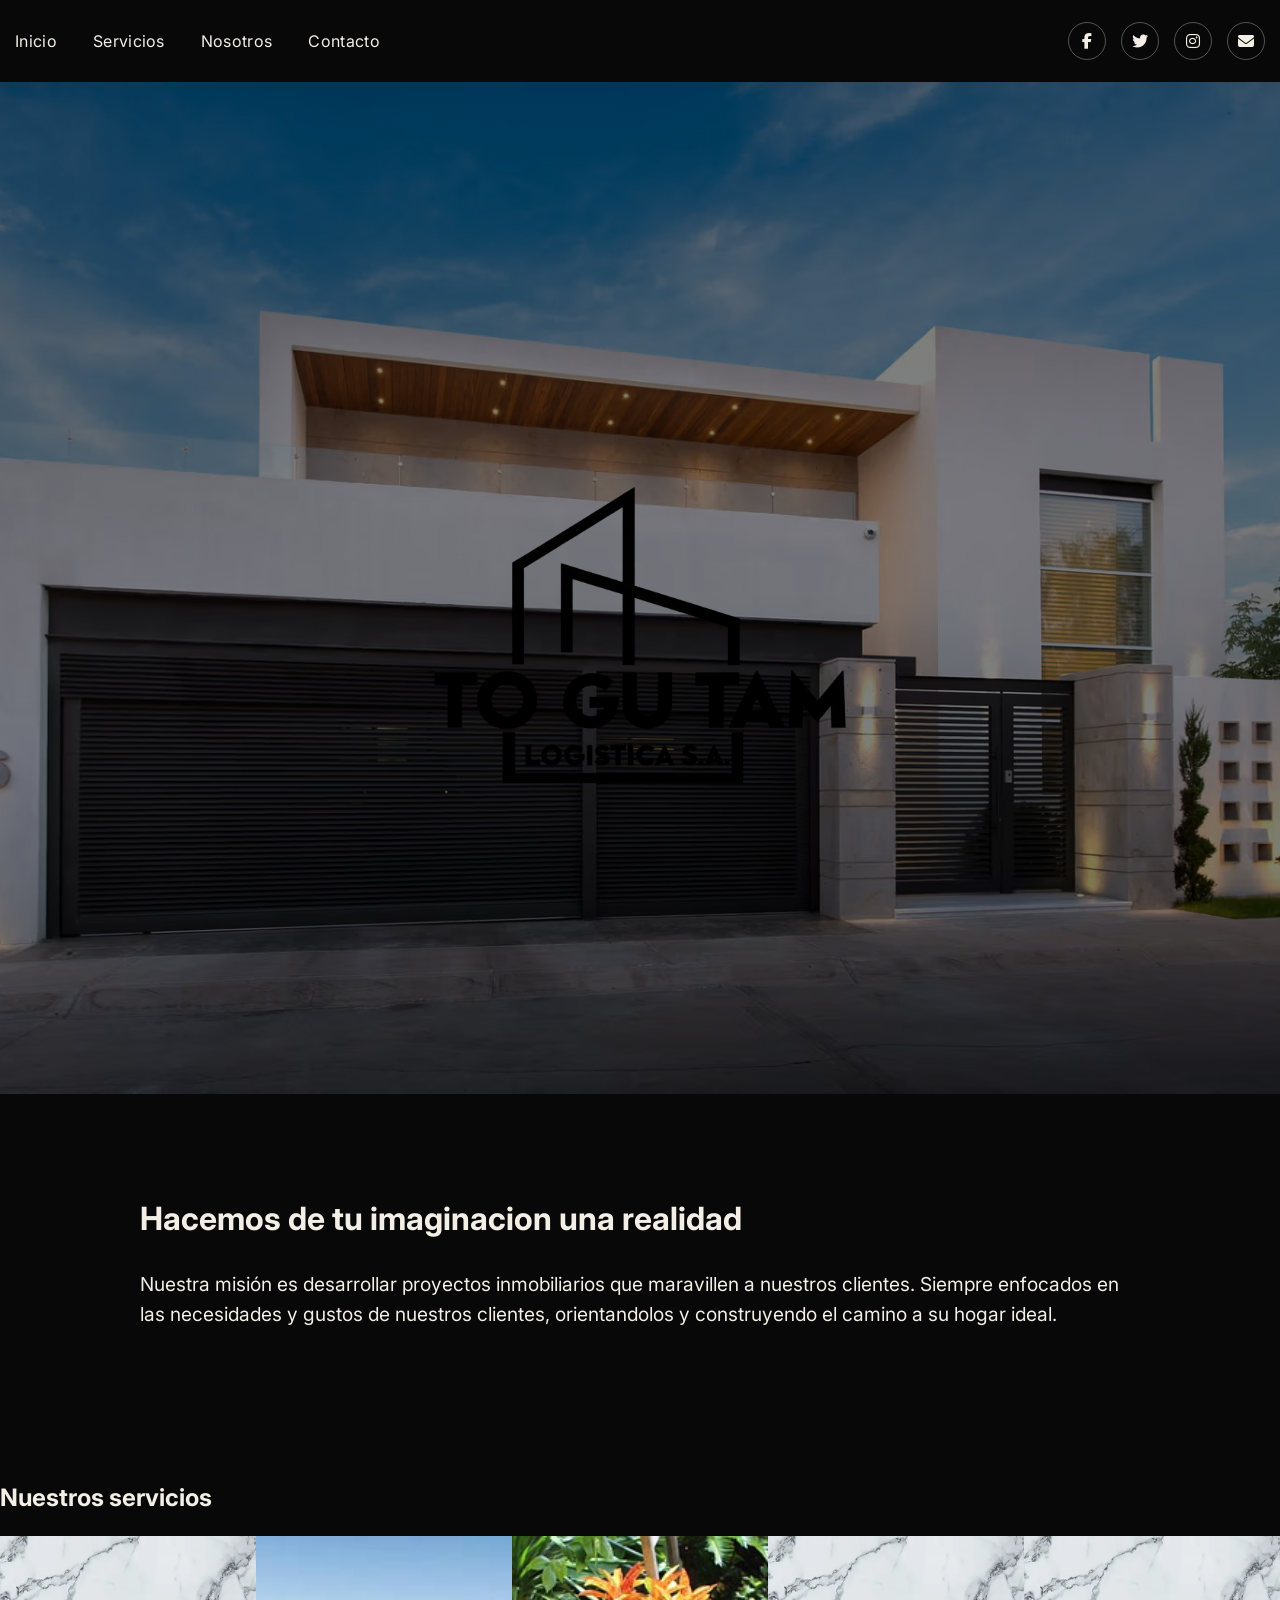
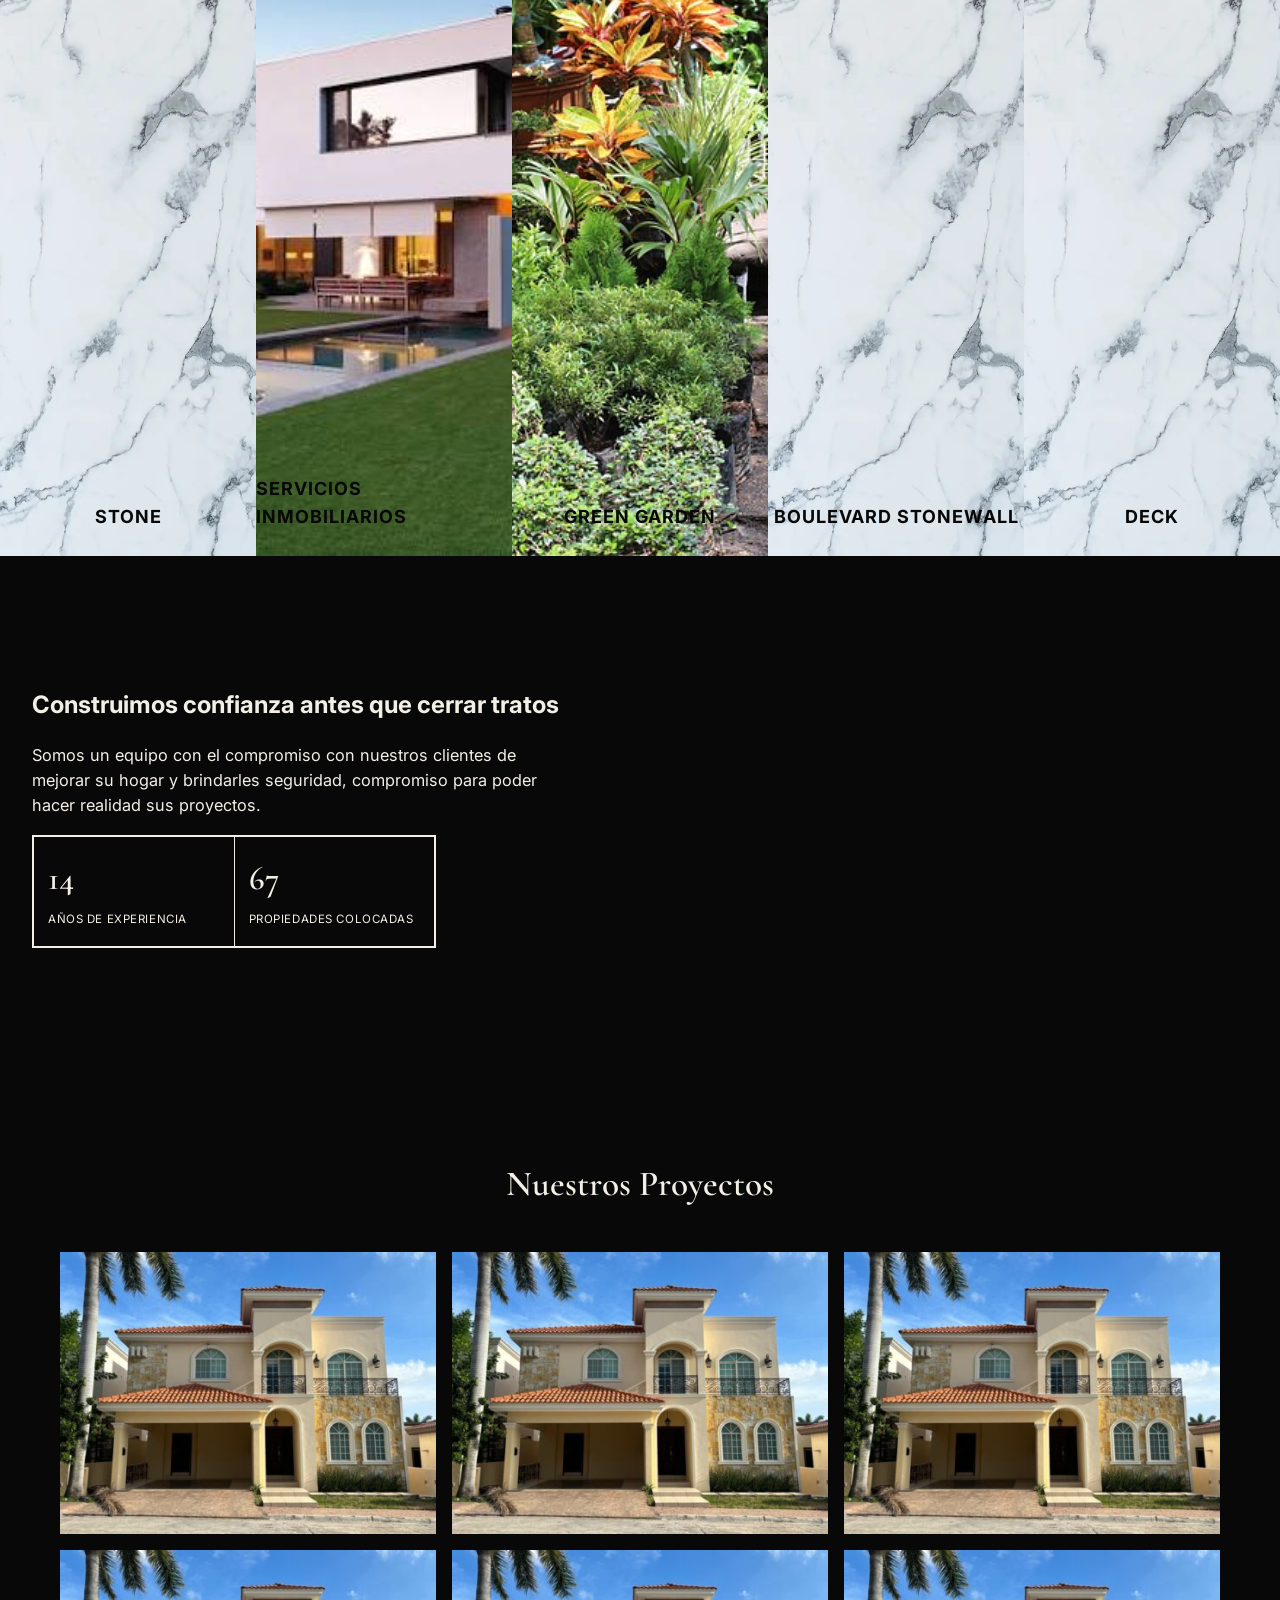
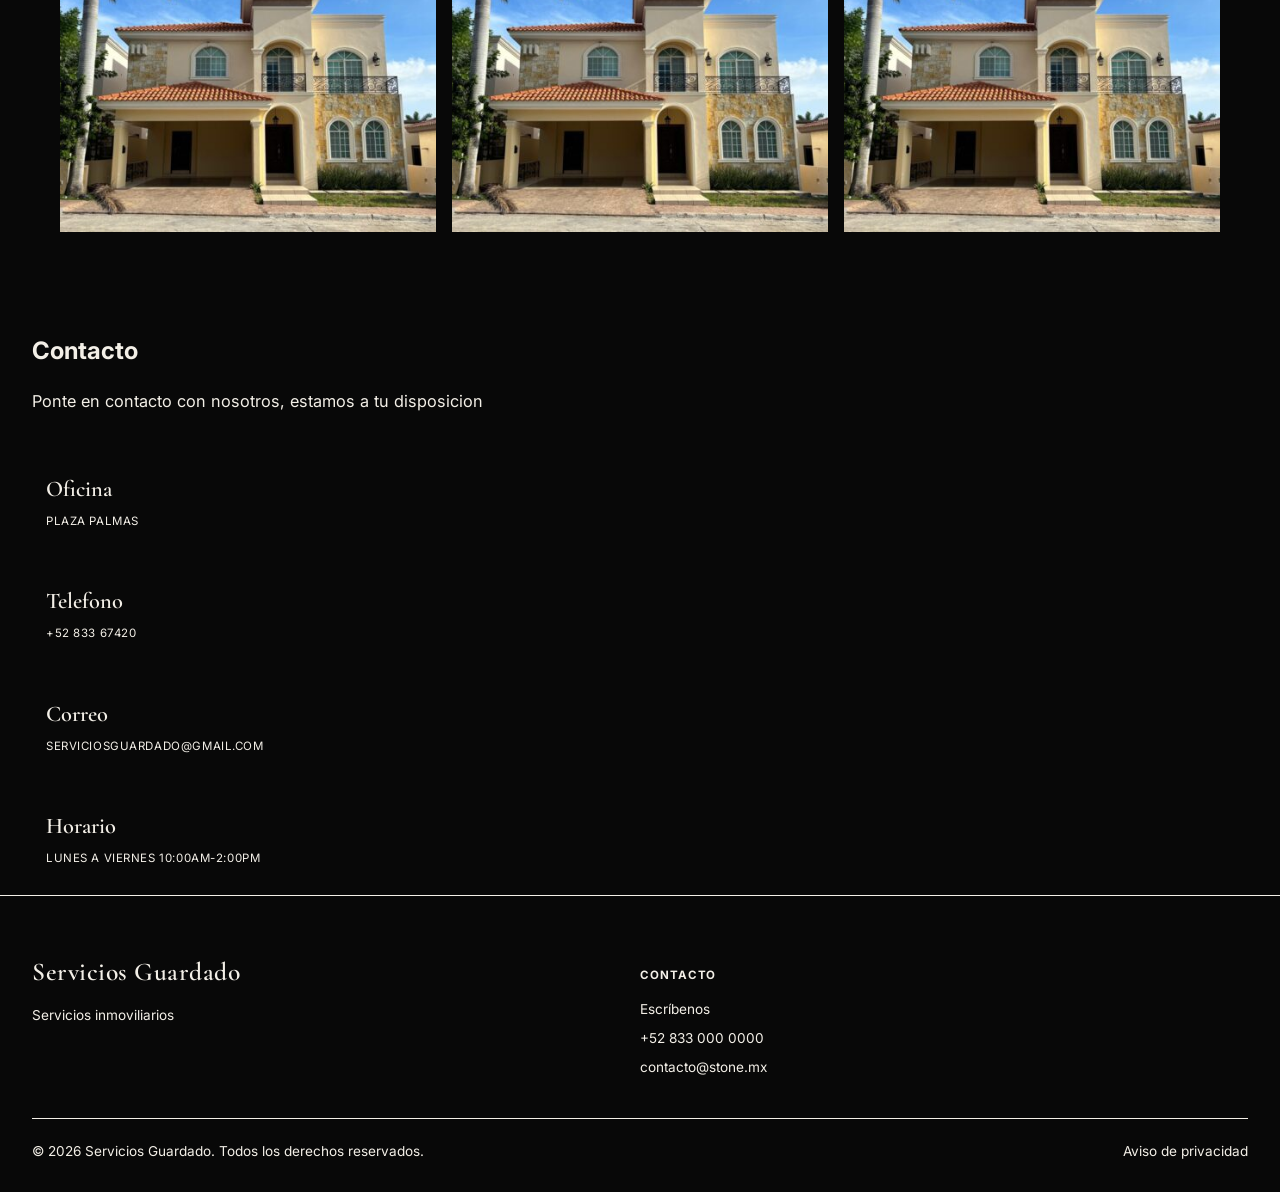
==== commit df40dba4: "ajuste simbolos" ====
--- a/src/main/resources/static/index.html
+++ b/src/main/resources/static/index.html
@@ -74,7 +74,7 @@
             <span class="servicio-nombre">STONE</span>
         </a>
         <a href="serviciosMov.html" class="servicio" style="background-image: url('images/casa2.jpg');">
-            <span class="servicio-nombre">Servicios Inmoviliarios</span>
+            <span class="servicio-nombre">Servicios Inmobiliarios</span>
         </a>
         <a href="greengarden.html" class="servicio" style="background-image: url('images/green.jpg');">
             <span class="servicio-nombre">Green garden</span>
--- a/src/main/resources/static/styles.css
+++ b/src/main/resources/static/styles.css
@@ -810,4 +810,205 @@
   gap: 8px;
   padding: 18px 22px;
   background: var(--negro);
+}
+
+/* ----------------- Propiedades (desde la base de datos) ----------------- */
+.propiedades-grid {
+  display: grid;
+  grid-template-columns: repeat(auto-fill, minmax(260px, 1fr));
+  gap: 24px;
+  margin-top: 20px;
+}
+
+.propiedades-estado {
+  color: var(--blanco);
+  opacity: 0.7;
+  text-align: center;
+  grid-column: 1 / -1;
+}
+
+.propiedad-card {
+  background: #111;
+  border: 1px solid rgba(255,255,255,0.08);
+  border-radius: 6px;
+  overflow: hidden;
+  display: flex;
+  flex-direction: column;
+  transition: transform 0.3s ease;
+}
+
+.propiedad-card:hover {
+  transform: translateY(-4px);
+}
+
+.propiedad-imagen {
+  height: 190px;
+  background-size: cover;
+  background-position: center;
+}
+
+.propiedad-info {
+  padding: 18px 18px 22px;
+  display: flex;
+  flex-direction: column;
+  gap: 6px;
+}
+
+.propiedad-titulo {
+  font-family: 'Cormorant Garamond', serif;
+  font-size: 1.25rem;
+  font-weight: 600;
+  color: var(--blanco);
+  margin: 0 0 4px;
+}
+
+.propiedad-datos {
+  display: flex;
+  gap: 14px;
+  font-size: 0.82rem;
+  color: rgba(243,239,231,0.7);
+  flex-wrap: wrap;
+}
+
+.propiedad-condicion {
+  font-size: 0.7rem;
+  text-transform: uppercase;
+  letter-spacing: 0.06em;
+  color: var(--naranjoso);
+  margin-top: 6px;
+}
+
+.propiedad-precio {
+  font-size: 1.3rem;
+  font-weight: 700;
+  color: var(--blanco);
+  margin-top: 4px;
+}
+
+/* ----------------- Panel de administracion ----------------- */
+.admin-wrap{ padding-top:60px; padding-bottom:80px; max-width:900px; }
+
+.admin-card{
+  background:#111;
+  border:1px solid rgba(255,255,255,0.08);
+  border-radius:6px;
+  padding:28px 26px;
+  margin-bottom:28px;
+}
+.admin-card h2{
+  font-family:'Cormorant Garamond', serif;
+  font-size:1.5rem;
+  margin:0 0 6px;
+  color:var(--blanco);
+}
+.admin-hint{ opacity:0.7; font-size:0.9rem; margin:0 0 20px; }
+
+.admin-header{
+  display:flex; align-items:center; justify-content:space-between;
+  margin-bottom:24px;
+}
+.admin-header h1{ font-family:'Cormorant Garamond', serif; font-size:2rem; margin:0; }
+
+#loginForm, #formPropiedad{
+  display:flex; flex-direction:column; gap:16px;
+}
+#loginForm label, #formPropiedad label{
+  display:flex; flex-direction:column; gap:6px;
+  font-size:0.85rem; color:var(--blanco); opacity:0.85;
+}
+#loginForm input, #formPropiedad input, #formPropiedad textarea{
+  background:var(--negro);
+  color:var(--blanco);
+  border:1px solid rgba(255,255,255,0.15);
+  border-radius:4px;
+  padding:10px 12px;
+  font-family:'Inter', sans-serif;
+  font-size:0.95rem;
+}
+.admin-grid{
+  display:grid;
+  grid-template-columns:repeat(auto-fill, minmax(200px, 1fr));
+  gap:16px;
+}
+.admin-full{ grid-column:1 / -1; }
+
+#loginForm button, #formPropiedad button{
+  align-self:flex-start;
+  background:var(--naranjoso);
+  color:var(--blanco);
+  border:none;
+  border-radius:4px;
+  padding:10px 24px;
+  font-weight:600;
+  cursor:pointer;
+}
+.admin-btn-secundario{
+  background:none;
+  color:var(--blanco);
+  border:1px solid rgba(255,255,255,0.3);
+  border-radius:4px;
+  padding:8px 16px;
+  cursor:pointer;
+}
+
+.admin-error{ color:#e06565; font-size:0.85rem; margin-top:6px; min-height:1em; }
+
+.admin-lista{ display:flex; flex-direction:column; gap:1px; background:rgba(255,255,255,0.08); }
+.admin-fila{
+  background:var(--negro);
+  padding:14px 16px;
+  display:flex; align-items:center; justify-content:space-between;
+  gap:12px;
+}
+.admin-fila strong{ display:block; color:var(--blanco); }
+.admin-fila-detalle{ font-size:0.8rem; opacity:0.65; }
+.admin-btn-borrar{
+  background:none;
+  color:#e06565;
+  border:1px solid #e06565;
+  border-radius:4px;
+  padding:6px 14px;
+  font-size:0.85rem;
+  cursor:pointer;
+  flex-shrink:0;
+}
+.admin-btn-borrar:hover{ background:#e06565; color:var(--negro); }
+
+/* Miniaturas de fotos en el panel de admin */
+.admin-miniaturas{ display:flex; flex-wrap:wrap; gap:10px; margin-top:8px; }
+.admin-miniatura{ position:relative; width:110px; height:80px; border-radius:4px; overflow:hidden; border:1px solid rgba(255,255,255,0.15); }
+.admin-miniatura img{ width:100%; height:100%; object-fit:cover; display:block; }
+.admin-miniatura span{ position:absolute; left:0; bottom:0; background:var(--naranjoso); color:var(--blanco); font-size:0.65rem; padding:2px 6px; }
+.admin-miniatura button{ position:absolute; top:2px; right:2px; width:22px; height:22px; border:none; border-radius:50%; background:rgba(0,0,0,0.75); color:var(--blanco); cursor:pointer; line-height:1; padding:0; }
+
+
+.dato{
+  background:var(--negro);
+  padding:18px 22px;
+  flex:1 1 140px;
+  display:flex;
+  align-items:center;
+  gap:14px;
+}
+.dato-icono{
+  font-size:1.5rem;
+  color:var(--naranjoso);
+  width:28px;
+  text-align:center;
+}
+.dato-num small{
+  font-family:'Inter', sans-serif;
+  font-size:0.8rem;
+  opacity:0.7;
+}
+
+/* texto solo para lectores de pantalla (accesibilidad) */
+.sr-only{
+  position:absolute;
+  width:1px; height:1px;
+  padding:0; margin:-1px;
+  overflow:hidden;
+  clip:rect(0,0,0,0);
+  white-space:nowrap;
+  border:0;
 }
